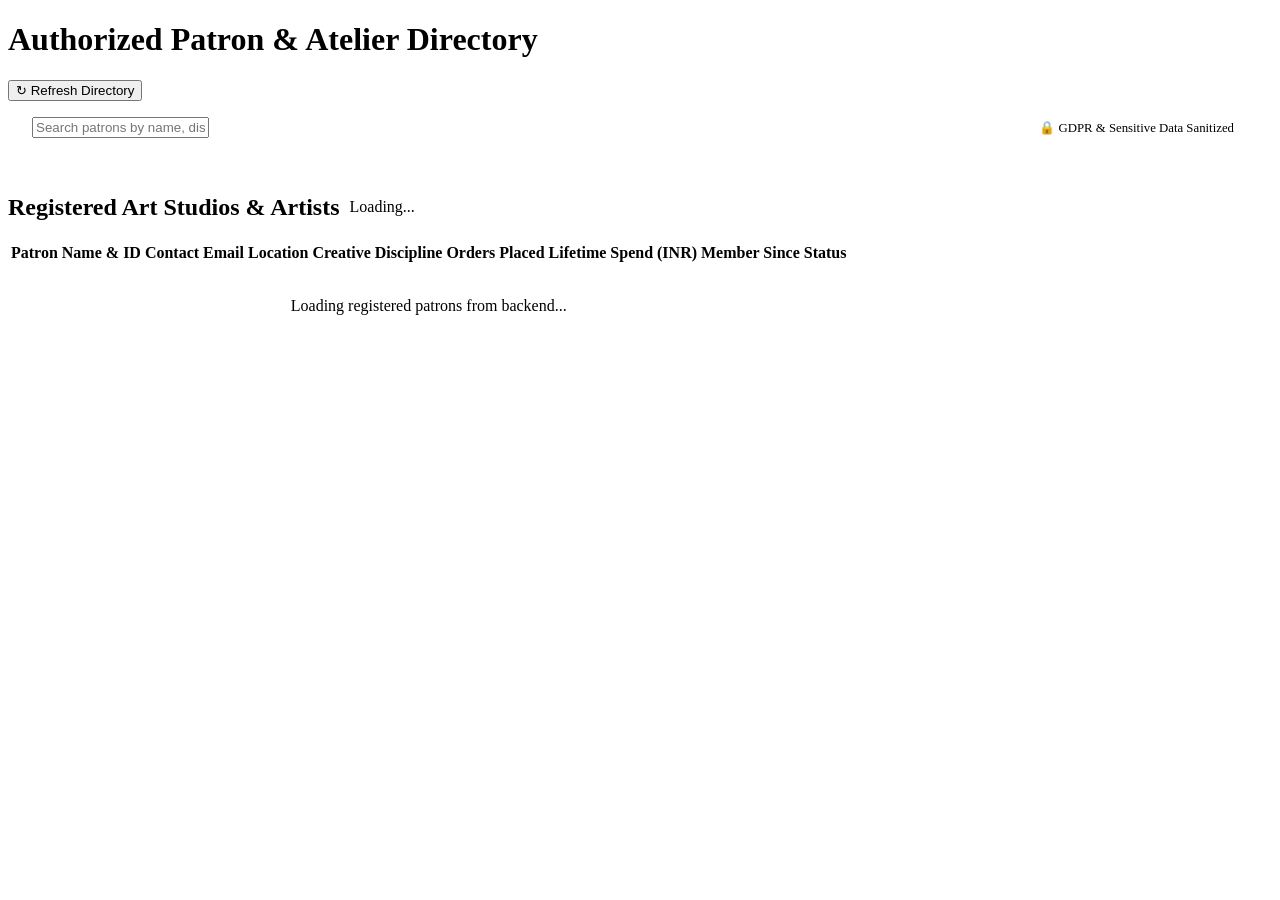
==== customers.html @ 11f30a8d "add admin panel" ====
<!DOCTYPE html>
<html lang="en">
<head>
  <meta charset="UTF-8" />
  <meta name="viewport" content="width=device-width, initial-scale=1.0" />
  <title>Customer Directory | Art Flair Admin</title>
  
  <link rel="stylesheet" href="../css/variables.css" />
  <link rel="stylesheet" href="../css/base.css" />
  <link rel="stylesheet" href="../css/admin.css" />
</head>
<body class="admin-body">

  <div id="admin-sidebar-container"></div>

  <main class="admin-main">
    <header class="admin-header">
      <div class="admin-header-left">
        <h1 class="admin-page-title">Authorized Patron & Atelier Directory</h1>
      </div>
      <div class="admin-header-right">
        <button type="button" class="btn-admin btn-admin-secondary" id="btn-refresh-customers">
          ↻ Refresh Directory
        </button>
      </div>
    </header>

    <div class="admin-content-area">
      <!-- Search & Filters -->
      <div class="admin-card" style="margin-bottom: 20px;">
        <div class="admin-card-body" style="padding: 16px 24px;">
          <div style="display: flex; gap: 16px; align-items: center; flex-wrap: wrap;">
            <div style="flex: 1; min-width: 260px;">
              <input 
                type="text" 
                id="admin-customer-search" 
                class="admin-form-control" 
                placeholder="Search patrons by name, discipline, email, or city..." 
              />
            </div>
            <div>
              <span class="admin-badge admin-badge-info" style="font-size: 0.8rem; padding: 8px 14px;">
                🔒 GDPR & Sensitive Data Sanitized
              </span>
            </div>
          </div>
        </div>
      </div>

      <!-- Customers Table Card -->
      <div class="admin-card">
        <div class="admin-card-header">
          <div style="display: flex; align-items: center; gap: 10px;">
            <h2 class="admin-card-title">Registered Art Studios & Artists</h2>
            <span class="admin-badge admin-badge-info" id="admin-customers-count">Loading...</span>
          </div>
        </div>

        <div class="admin-card-body" style="padding: 0;">
          <div class="admin-table-container">
            <table class="admin-table">
              <thead>
                <tr>
                  <th>Patron Name & ID</th>
                  <th>Contact Email</th>
                  <th>Location</th>
                  <th>Creative Discipline</th>
                  <th>Orders Placed</th>
                  <th>Lifetime Spend (INR)</th>
                  <th>Member Since</th>
                  <th>Status</th>
                </tr>
              </thead>
              <tbody id="admin-customers-tbody">
                <tr>
                  <td colspan="8" style="text-align: center; padding: 32px; color: var(--admin-text-secondary);">
                    Loading registered patrons from backend...
                  </td>
                </tr>
              </tbody>
            </table>
          </div>
        </div>
      </div>
    </div>
  </main>

  <script src="../js/config.js"></script>
  <script src="../js/storage.js"></script>
  <script src="../js/api.js"></script>
  <script src="../js/admin-common.js"></script>
  <script>
    let currentCustomers = [];

    document.addEventListener('DOMContentLoaded', async () => {
      AdminLayout.render('customers');
      bindEvents();
      await fetchCustomers();
    });

    function bindEvents() {
      document.getElementById('btn-refresh-customers')?.addEventListener('click', fetchCustomers);
      document.getElementById('admin-customer-search')?.addEventListener('input', filterAndRender);
    }

    async function fetchCustomers() {
      const tbody = document.getElementById('admin-customers-tbody');
      const countEl = document.getElementById('admin-customers-count');

      try {
        const res = await ApiClient.get(API_CONFIG.ENDPOINTS.ADMIN_CUSTOMERS);
        if (res && res.success) {
          currentCustomers = res.customers || [];
          if (countEl) countEl.textContent = `${currentCustomers.length} Patrons`;
          filterAndRender();
        }
      } catch (err) {
        tbody.innerHTML = `<tr><td colspan="8" style="color: var(--admin-red); text-align: center; padding: 24px;">Failed to load customers: ${err.message}</td></tr>`;
      }
    }

    function filterAndRender() {
      const search = (document.getElementById('admin-customer-search')?.value || '').toLowerCase().trim();
      const tbody = document.getElementById('admin-customers-tbody');

      let list = [...currentCustomers];
      if (search) {
        list = list.filter(c => 
          c.name.toLowerCase().includes(search) ||
          c.email.toLowerCase().includes(search) ||
          c.discipline.toLowerCase().includes(search) ||
          c.city.toLowerCase().includes(search) ||
          c.id.toLowerCase().includes(search)
        );
      }

      if (list.length === 0) {
        tbody.innerHTML = `<tr><td colspan="8" style="text-align: center; padding: 32px;">No matching patrons found.</td></tr>`;
        return;
      }

      tbody.innerHTML = list.map(c => `
        <tr>
          <td>
            <div><strong>${c.name}</strong></div>
            <div style="font-size: 0.72rem; color: var(--admin-text-secondary); font-family: monospace;">${c.id}</div>
          </td>
          <td>
            <div>${c.email}</div>
            <div style="font-size: 0.72rem; color: var(--admin-text-secondary);">${c.phone || ''}</div>
          </td>
          <td>${c.city}, ${c.state}</td>
          <td><span class="admin-badge admin-badge-info">${c.discipline}</span></td>
          <td><strong>${c.ordersCount || 1}</strong> orders</td>
          <td><strong>₹${Number(c.totalSpent || 0).toLocaleString('en-IN', { minimumFractionDigits: 2, maximumFractionDigits: 2 })}</strong></td>
          <td>${new Date(c.joinedDate).toLocaleDateString('en-IN', { month: 'short', year: 'numeric' })}</td>
          <td><span class="admin-badge admin-badge-success">${c.status || 'Active Atelier'}</span></td>
        </tr>
      `).join('');
    }
  </script>
</body>
</html>
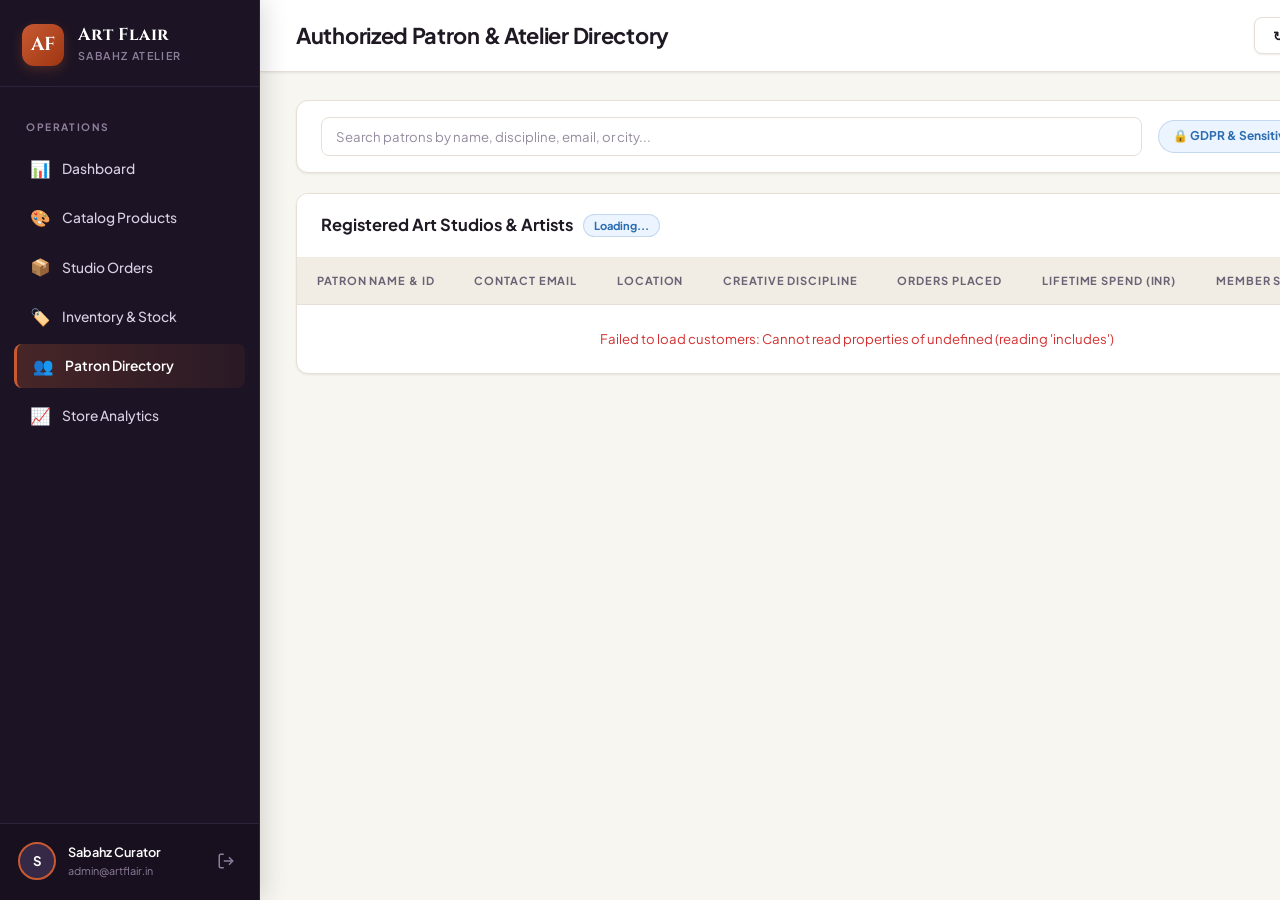
==== commit 29153d99: "update admin" ====
--- a/customers.html
+++ b/customers.html
@@ -5,9 +5,9 @@
   <meta name="viewport" content="width=device-width, initial-scale=1.0" />
   <title>Customer Directory | Art Flair Admin</title>
   
-  <link rel="stylesheet" href="../css/variables.css" />
-  <link rel="stylesheet" href="../css/base.css" />
-  <link rel="stylesheet" href="../css/admin.css" />
+  <link rel="stylesheet" href="css/variables.css" />
+  <link rel="stylesheet" href="css/base.css" />
+  <link rel="stylesheet" href="css/admin.css" />
 </head>
 <body class="admin-body">
 
@@ -85,10 +85,10 @@
     </div>
   </main>
 
-  <script src="../js/config.js"></script>
-  <script src="../js/storage.js"></script>
-  <script src="../js/api.js"></script>
-  <script src="../js/admin-common.js"></script>
+  <script src="js/config.js"></script>
+  <script src="js/storage.js"></script>
+  <script src="js/api.js"></script>
+  <script src="js/admin-common.js"></script>
   <script>
     let currentCustomers = [];
 
--- a/css/variables.css
+++ b/css/variables.css
@@ -0,0 +1,83 @@
+/* ==============================================================================
+   Art Flair - Sabahz Trading | Design Tokens & CSS Variables
+   Fine Art Atelier Design System
+   ============================================================================== */
+
+:root {
+  /* Brand Palette - Curated Atelier Luxury */
+  --admin-terracotta: #c85a32;
+  --admin-terracotta-hover: #b24b25;
+  --admin-terracotta-light: #fbeee9;
+  --admin-terracotta-glow: rgba(200, 90, 50, 0.25);
+
+  --admin-gold: #c59b27;
+  --admin-gold-hover: #b0871d;
+  --admin-gold-light: #fbf6e7;
+  --admin-gold-glow: rgba(197, 155, 39, 0.22);
+
+  --admin-sage: #2d7a4f;
+  --admin-sage-hover: #23633f;
+  --admin-sage-light: #eaf5ef;
+  --admin-sage-glow: rgba(45, 122, 79, 0.2);
+
+  --admin-red: #d32f2f;
+  --admin-red-hover: #b71c1c;
+  --admin-red-light: #fde8e8;
+  --admin-red-glow: rgba(211, 47, 47, 0.2);
+
+  --admin-info: #2b6cb0;
+  --admin-info-light: #ebf4ff;
+
+  /* Surfaces & Backgrounds */
+  --admin-bg: #f8f6f0;
+  --admin-bg-alt: #f1ede4;
+  --admin-card-bg: #ffffff;
+  --admin-card-bg-subtle: #faf8f5;
+  --admin-sidebar-bg: #1c1424;
+  --admin-sidebar-hover: #2a1f36;
+  --admin-sidebar-active: #352644;
+  --admin-sidebar-border: #2e223b;
+  --admin-sidebar-text: #d8cfe2;
+  --admin-sidebar-text-muted: #8e7f9c;
+  --admin-sidebar-text-active: #ffffff;
+
+  /* Typography Colors */
+  --admin-text: #1f1924;
+  --admin-text-secondary: #6c6275;
+  --admin-text-muted: #958b9e;
+  --admin-text-inverse: #ffffff;
+
+  /* Borders & Dividers */
+  --admin-border: #e6dfd5;
+  --admin-border-light: #f0ebe2;
+  --admin-border-focus: #c85a32;
+
+  /* Radii */
+  --admin-radius-xs: 4px;
+  --admin-radius-sm: 8px;
+  --admin-radius-md: 12px;
+  --admin-radius-lg: 18px;
+  --admin-radius-xl: 24px;
+  --admin-radius-pill: 9999px;
+
+  /* Shadows */
+  --admin-shadow-sm: 0 1px 3px rgba(31, 25, 36, 0.05), 0 1px 2px rgba(31, 25, 36, 0.03);
+  --admin-shadow-md: 0 4px 14px rgba(31, 25, 36, 0.06), 0 2px 6px rgba(31, 25, 36, 0.04);
+  --admin-shadow-lg: 0 12px 28px rgba(31, 25, 36, 0.09), 0 4px 12px rgba(31, 25, 36, 0.05);
+  --admin-shadow-xl: 0 24px 48px rgba(31, 25, 36, 0.14), 0 8px 18px rgba(31, 25, 36, 0.06);
+  --admin-shadow-modal: 0 30px 60px -12px rgba(28, 20, 36, 0.35), 0 18px 36px -18px rgba(0, 0, 0, 0.2);
+
+  /* Fonts */
+  --admin-font-body: 'Plus Jakarta Sans', -apple-system, BlinkMacSystemFont, 'Segoe UI', Roboto, Helvetica, Arial, sans-serif;
+  --admin-font-heading: 'Cinzel', 'Plus Jakarta Sans', Georgia, serif;
+  --admin-font-mono: 'JetBrains Mono', 'SF Mono', Consolas, Menlo, monospace;
+
+  /* Transitions */
+  --admin-transition-fast: 0.15s cubic-bezier(0.4, 0, 0.2, 1);
+  --admin-transition-base: 0.25s cubic-bezier(0.4, 0, 0.2, 1);
+  --admin-transition-smooth: 0.35s cubic-bezier(0.16, 1, 0.3, 1);
+
+  /* Layout Dimensions */
+  --admin-sidebar-width: 260px;
+  --admin-header-height: 72px;
+}
--- a/css/base.css
+++ b/css/base.css
@@ -0,0 +1,161 @@
+/* ==============================================================================
+   Art Flair - Sabahz Trading | Base Styles, Resets & Micro-Animations
+   ============================================================================== */
+
+@import url('https://fonts.googleapis.com/css2?family=Cinzel:wght@500;600;700;800&family=Plus+Jakarta+Sans:ital,wght@0,300;0,400;0,500;0,600;0,700;0,800;1,400&family=JetBrains+Mono:wght@400;500;600&display=swap');
+
+*, *::before, *::after {
+  box-sizing: border-box;
+  margin: 0;
+  padding: 0;
+}
+
+html {
+  font-size: 15px;
+  -webkit-text-size-adjust: 100%;
+  -webkit-font-smoothing: antialiased;
+  -moz-osx-font-smoothing: grayscale;
+  scroll-behavior: smooth;
+}
+
+body {
+  font-family: var(--admin-font-body);
+  background-color: var(--admin-bg);
+  color: var(--admin-text);
+  line-height: 1.55;
+  min-height: 100vh;
+  overflow-x: hidden;
+}
+
+/* Custom Refined Scrollbars */
+::-webkit-scrollbar {
+  width: 8px;
+  height: 8px;
+}
+
+::-webkit-scrollbar-track {
+  background: var(--admin-bg-alt);
+}
+
+::-webkit-scrollbar-thumb {
+  background: #c8c0b5;
+  border-radius: var(--admin-radius-pill);
+}
+
+::-webkit-scrollbar-thumb:hover {
+  background: #a89f92;
+}
+
+/* Typography Defaults */
+h1, h2, h3, h4, h5, h6 {
+  color: var(--admin-text);
+  font-weight: 700;
+  line-height: 1.25;
+}
+
+h1 { font-size: 1.65rem; }
+h2 { font-size: 1.25rem; }
+h3 { font-size: 1.1rem; }
+h4 { font-size: 0.95rem; }
+
+p {
+  margin-bottom: 0.75rem;
+}
+
+p:last-child {
+  margin-bottom: 0;
+}
+
+a {
+  color: var(--admin-terracotta);
+  text-decoration: none;
+  transition: color var(--admin-transition-fast);
+}
+
+a:hover {
+  color: var(--admin-terracotta-hover);
+}
+
+button, input, select, textarea {
+  font-family: inherit;
+  font-size: inherit;
+}
+
+img {
+  max-width: 100%;
+  height: auto;
+  display: block;
+}
+
+/* Micro-Animations & Keyframes */
+@keyframes fadeIn {
+  from {
+    opacity: 0;
+    transform: translateY(6px);
+  }
+  to {
+    opacity: 1;
+    transform: translateY(0);
+  }
+}
+
+@keyframes scaleIn {
+  from {
+    opacity: 0;
+    transform: scale(0.96) translateY(10px);
+  }
+  to {
+    opacity: 1;
+    transform: scale(1) translateY(0);
+  }
+}
+
+@keyframes shimmer {
+  0% {
+    background-position: -200% 0;
+  }
+  100% {
+    background-position: 200% 0;
+  }
+}
+
+@keyframes pulseGlow {
+  0%, 100% {
+    box-shadow: 0 0 0 0 var(--admin-terracotta-glow);
+  }
+  50% {
+    box-shadow: 0 0 0 8px transparent;
+  }
+}
+
+/* Skeleton Loading Placeholder */
+.skeleton {
+  background: linear-gradient(
+    90deg,
+    var(--admin-border-light) 25%,
+    #fcfbfa 37%,
+    var(--admin-border-light) 63%
+  );
+  background-size: 400% 100%;
+  animation: shimmer 1.6s ease-in-out infinite;
+  border-radius: var(--admin-radius-sm);
+}
+
+/* Utility Helpers */
+.admin-text-terracotta { color: var(--admin-terracotta) !important; }
+.admin-text-gold { color: var(--admin-gold) !important; }
+.admin-text-sage { color: var(--admin-sage) !important; }
+.admin-text-red { color: var(--admin-red) !important; }
+.admin-text-muted { color: var(--admin-text-secondary) !important; }
+
+.admin-flex-center {
+  display: flex;
+  align-items: center;
+  justify-content: center;
+}
+
+.admin-flex-between {
+  display: flex;
+  align-items: center;
+  justify-content: space-between;
+}
--- a/css/admin.css
+++ b/css/admin.css
@@ -0,0 +1,932 @@
+/* ==============================================================================
+   Art Flair - Sabahz Trading | Atelier Admin Dashboard Stylesheet
+   ============================================================================== */
+
+/* ------------------------------------------------------------------------------
+   1. Layout & Shell Architecture
+   ------------------------------------------------------------------------------ */
+.admin-body {
+  display: flex;
+  min-height: 100vh;
+  background-color: var(--admin-bg);
+  color: var(--admin-text);
+  position: relative;
+  font-family: var(--admin-font-body);
+}
+
+.admin-main {
+  flex: 1;
+  margin-left: var(--admin-sidebar-width);
+  min-height: 100vh;
+  display: flex;
+  flex-direction: column;
+  background: var(--admin-bg);
+  transition: margin-left var(--admin-transition-smooth);
+}
+
+.admin-content-area {
+  flex: 1;
+  padding: 28px 36px 60px;
+  max-width: 1540px;
+  width: 100%;
+  animation: fadeIn 0.35s ease-out;
+}
+
+/* ------------------------------------------------------------------------------
+   2. Modern Atelier Sidebar
+   ------------------------------------------------------------------------------ */
+.admin-sidebar {
+  width: var(--admin-sidebar-width);
+  height: 100vh;
+  background: var(--admin-sidebar-bg);
+  color: var(--admin-sidebar-text);
+  position: fixed;
+  top: 0;
+  left: 0;
+  bottom: 0;
+  z-index: 1000;
+  display: flex;
+  flex-direction: column;
+  border-right: 1px solid var(--admin-sidebar-border);
+  box-shadow: 4px 0 24px rgba(0, 0, 0, 0.15);
+  transition: transform var(--admin-transition-smooth), width var(--admin-transition-smooth);
+  overflow-y: auto;
+}
+
+.admin-sidebar-brand {
+  padding: 24px 22px 20px;
+  display: flex;
+  align-items: center;
+  gap: 14px;
+  border-bottom: 1px solid var(--admin-sidebar-border);
+  text-decoration: none;
+}
+
+.admin-sidebar-logo {
+  width: 42px;
+  height: 42px;
+  border-radius: 12px;
+  background: linear-gradient(135deg, var(--admin-terracotta), #9e3612);
+  color: #ffffff;
+  display: flex;
+  align-items: center;
+  justify-content: center;
+  font-family: var(--admin-font-heading);
+  font-size: 1.25rem;
+  font-weight: 700;
+  box-shadow: 0 4px 12px var(--admin-terracotta-glow);
+  flex-shrink: 0;
+  letter-spacing: 0.5px;
+}
+
+.admin-sidebar-brand-text {
+  display: flex;
+  flex-direction: column;
+}
+
+.admin-sidebar-brand-title {
+  font-family: var(--admin-font-heading);
+  font-size: 1.15rem;
+  font-weight: 700;
+  color: #ffffff;
+  letter-spacing: 0.8px;
+  line-height: 1.1;
+}
+
+.admin-sidebar-brand-sub {
+  font-size: 0.72rem;
+  color: var(--admin-sidebar-text-muted);
+  text-transform: uppercase;
+  letter-spacing: 1.4px;
+  margin-top: 3px;
+  font-weight: 600;
+}
+
+/* Sidebar Navigation Items */
+.admin-sidebar-nav {
+  padding: 20px 14px;
+  flex: 1;
+  display: flex;
+  flex-direction: column;
+  gap: 6px;
+  list-style: none;
+}
+
+.admin-sidebar-section-label {
+  font-size: 0.68rem;
+  text-transform: uppercase;
+  letter-spacing: 1.6px;
+  color: var(--admin-sidebar-text-muted);
+  padding: 12px 12px 6px;
+  font-weight: 700;
+}
+
+.admin-sidebar-link {
+  display: flex;
+  align-items: center;
+  gap: 12px;
+  padding: 11px 16px;
+  border-radius: var(--admin-radius-sm);
+  color: var(--admin-sidebar-text);
+  font-weight: 500;
+  font-size: 0.92rem;
+  text-decoration: none;
+  transition: all var(--admin-transition-fast);
+  position: relative;
+}
+
+.admin-sidebar-link:hover {
+  background: var(--admin-sidebar-hover);
+  color: #ffffff;
+  transform: translateX(3px);
+}
+
+.admin-sidebar-link.active {
+  background: linear-gradient(90deg, rgba(200, 90, 50, 0.25), rgba(200, 90, 50, 0.08));
+  color: #ffffff;
+  font-weight: 600;
+  border-left: 3px solid var(--admin-terracotta);
+}
+
+.admin-sidebar-icon {
+  width: 20px;
+  height: 20px;
+  display: flex;
+  align-items: center;
+  justify-content: center;
+  flex-shrink: 0;
+  font-size: 1.1rem;
+}
+
+.admin-sidebar-badge {
+  margin-left: auto;
+  font-size: 0.72rem;
+  padding: 2px 8px;
+  border-radius: var(--admin-radius-pill);
+  background: var(--admin-terracotta);
+  color: #ffffff;
+  font-weight: 700;
+}
+
+/* Sidebar Footer / User Profile */
+.admin-sidebar-footer {
+  padding: 18px 18px 20px;
+  border-top: 1px solid var(--admin-sidebar-border);
+  background: rgba(18, 12, 24, 0.4);
+}
+
+.admin-sidebar-user {
+  display: flex;
+  align-items: center;
+  gap: 12px;
+}
+
+.admin-sidebar-avatar {
+  width: 38px;
+  height: 38px;
+  border-radius: 50%;
+  background: #362947;
+  border: 2px solid var(--admin-terracotta);
+  display: flex;
+  align-items: center;
+  justify-content: center;
+  font-weight: 700;
+  font-size: 0.88rem;
+  color: #ffffff;
+  flex-shrink: 0;
+}
+
+.admin-sidebar-user-info {
+  flex: 1;
+  overflow: hidden;
+}
+
+.admin-sidebar-user-name {
+  font-size: 0.85rem;
+  font-weight: 600;
+  color: #ffffff;
+  white-space: nowrap;
+  overflow: hidden;
+  text-overflow: ellipsis;
+}
+
+.admin-sidebar-user-role {
+  font-size: 0.72rem;
+  color: var(--admin-sidebar-text-muted);
+}
+
+.admin-sidebar-logout-btn {
+  background: transparent;
+  border: none;
+  color: var(--admin-sidebar-text-muted);
+  cursor: pointer;
+  padding: 6px;
+  border-radius: 6px;
+  display: flex;
+  align-items: center;
+  justify-content: center;
+  transition: all var(--admin-transition-fast);
+}
+
+.admin-sidebar-logout-btn:hover {
+  background: var(--admin-sidebar-hover);
+  color: var(--admin-red);
+}
+
+/* ------------------------------------------------------------------------------
+   3. Header Bar
+   ------------------------------------------------------------------------------ */
+.admin-header {
+  height: var(--admin-header-height);
+  background: var(--admin-card-bg);
+  border-bottom: 1px solid var(--admin-border);
+  display: flex;
+  align-items: center;
+  justify-content: space-between;
+  padding: 0 36px;
+  position: sticky;
+  top: 0;
+  z-index: 90;
+  box-shadow: var(--admin-shadow-sm);
+  backdrop-filter: blur(8px);
+}
+
+.admin-header-left {
+  display: flex;
+  align-items: center;
+  gap: 18px;
+}
+
+.admin-mobile-toggle {
+  display: none;
+  background: transparent;
+  border: 1px solid var(--admin-border);
+  color: var(--admin-text);
+  padding: 8px;
+  border-radius: var(--admin-radius-sm);
+  cursor: pointer;
+}
+
+.admin-page-title {
+  font-size: 1.45rem;
+  font-weight: 700;
+  color: var(--admin-text);
+  letter-spacing: -0.3px;
+  display: flex;
+  align-items: center;
+  gap: 10px;
+}
+
+.admin-header-right {
+  display: flex;
+  align-items: center;
+  gap: 14px;
+}
+
+/* ------------------------------------------------------------------------------
+   4. Metrics & Statistics Grid Cards
+   ------------------------------------------------------------------------------ */
+.admin-stats-grid {
+  display: grid;
+  grid-template-columns: repeat(4, 1fr);
+  gap: 20px;
+  margin-bottom: 28px;
+}
+
+.admin-stat-card {
+  background: var(--admin-card-bg);
+  border: 1px solid var(--admin-border);
+  border-radius: var(--admin-radius-md);
+  padding: 22px 24px;
+  box-shadow: var(--admin-shadow-sm);
+  transition: transform var(--admin-transition-fast), box-shadow var(--admin-transition-fast), border-color var(--admin-transition-fast);
+  display: flex;
+  flex-direction: column;
+  position: relative;
+  overflow: hidden;
+}
+
+.admin-stat-card::before {
+  content: '';
+  position: absolute;
+  top: 0;
+  left: 0;
+  right: 0;
+  height: 3px;
+  background: transparent;
+  transition: background var(--admin-transition-fast);
+}
+
+.admin-stat-card:hover {
+  transform: translateY(-3px);
+  box-shadow: var(--admin-shadow-md);
+  border-color: #d6ccbe;
+}
+
+.admin-stat-card:hover::before {
+  background: var(--admin-terracotta);
+}
+
+.admin-stat-header {
+  display: flex;
+  align-items: center;
+  justify-content: space-between;
+  margin-bottom: 12px;
+}
+
+.admin-stat-label {
+  font-size: 0.78rem;
+  font-weight: 700;
+  text-transform: uppercase;
+  letter-spacing: 1.1px;
+  color: var(--admin-text-secondary);
+}
+
+.admin-stat-icon {
+  width: 38px;
+  height: 38px;
+  border-radius: 10px;
+  display: flex;
+  align-items: center;
+  justify-content: center;
+  font-size: 1.15rem;
+  font-weight: 700;
+  flex-shrink: 0;
+}
+
+.icon-terracotta {
+  background: var(--admin-terracotta-light);
+  color: var(--admin-terracotta);
+}
+
+.icon-sage {
+  background: var(--admin-sage-light);
+  color: var(--admin-sage);
+}
+
+.icon-gold {
+  background: var(--admin-gold-light);
+  color: var(--admin-gold);
+}
+
+.icon-red {
+  background: var(--admin-red-light);
+  color: var(--admin-red);
+}
+
+.admin-stat-value {
+  font-size: 1.95rem;
+  font-weight: 800;
+  color: var(--admin-text);
+  line-height: 1.1;
+  letter-spacing: -0.5px;
+  margin-bottom: 6px;
+  font-feature-settings: "tnum";
+}
+
+.admin-stat-subtext {
+  font-size: 0.78rem;
+  color: var(--admin-text-secondary);
+}
+
+/* ------------------------------------------------------------------------------
+   5. Card Containers & Grid Layouts
+   ------------------------------------------------------------------------------ */
+.admin-grid-2 {
+  display: grid;
+  grid-template-columns: repeat(2, 1fr);
+  gap: 24px;
+}
+
+.admin-card {
+  background: var(--admin-card-bg);
+  border: 1px solid var(--admin-border);
+  border-radius: var(--admin-radius-md);
+  box-shadow: var(--admin-shadow-sm);
+  margin-bottom: 28px;
+  overflow: hidden;
+  transition: box-shadow var(--admin-transition-fast);
+}
+
+.admin-card-header {
+  padding: 20px 24px;
+  border-bottom: 1px solid var(--admin-border-light);
+  display: flex;
+  align-items: center;
+  justify-content: space-between;
+  background: #ffffff;
+  flex-wrap: wrap;
+  gap: 12px;
+}
+
+.admin-card-title {
+  font-size: 1.1rem;
+  font-weight: 700;
+  color: var(--admin-text);
+  display: flex;
+  align-items: center;
+  gap: 8px;
+  margin: 0;
+}
+
+.admin-card-body {
+  padding: 24px;
+}
+
+/* ------------------------------------------------------------------------------
+   6. Data Tables & Lists
+   ------------------------------------------------------------------------------ */
+.admin-table-container {
+  width: 100%;
+  overflow-x: auto;
+  -webkit-overflow-scrolling: touch;
+}
+
+.admin-table {
+  width: 100%;
+  border-collapse: collapse;
+  text-align: left;
+  font-size: 0.88rem;
+}
+
+.admin-table thead {
+  background: var(--admin-bg-alt);
+  border-bottom: 1px solid var(--admin-border);
+}
+
+.admin-table th {
+  padding: 14px 20px;
+  font-weight: 700;
+  font-size: 0.74rem;
+  text-transform: uppercase;
+  letter-spacing: 0.9px;
+  color: var(--admin-text-secondary);
+  white-space: nowrap;
+}
+
+.admin-table td {
+  padding: 16px 20px;
+  border-bottom: 1px solid var(--admin-border-light);
+  vertical-align: middle;
+  color: var(--admin-text);
+  transition: background var(--admin-transition-fast);
+}
+
+.admin-table tbody tr:hover td {
+  background: #fbf9f4;
+}
+
+.admin-table tbody tr:last-child td {
+  border-bottom: none;
+}
+
+.admin-table-product-cell {
+  display: flex;
+  align-items: center;
+  gap: 14px;
+}
+
+.admin-table-thumbnail {
+  width: 44px;
+  height: 44px;
+  border-radius: 8px;
+  object-fit: cover;
+  border: 1px solid var(--admin-border);
+  background: #ffffff;
+  flex-shrink: 0;
+}
+
+/* ------------------------------------------------------------------------------
+   7. Buttons & Form Controls
+   ------------------------------------------------------------------------------ */
+.btn-admin {
+  display: inline-flex;
+  align-items: center;
+  justify-content: center;
+  gap: 8px;
+  padding: 10px 18px;
+  font-size: 0.88rem;
+  font-weight: 600;
+  border-radius: var(--admin-radius-sm);
+  cursor: pointer;
+  transition: all var(--admin-transition-fast);
+  border: 1px solid transparent;
+  line-height: 1.2;
+  text-decoration: none;
+  white-space: nowrap;
+}
+
+.btn-admin-primary {
+  background: linear-gradient(135deg, var(--admin-terracotta), #ad441f);
+  color: #ffffff;
+  box-shadow: 0 2px 8px var(--admin-terracotta-glow);
+}
+
+.btn-admin-primary:hover {
+  background: linear-gradient(135deg, #d86439, var(--admin-terracotta));
+  box-shadow: 0 4px 14px var(--admin-terracotta-glow);
+  transform: translateY(-1px);
+  color: #ffffff;
+}
+
+.btn-admin-primary:active {
+  transform: translateY(0);
+}
+
+.btn-admin-secondary {
+  background: #ffffff;
+  color: var(--admin-text);
+  border-color: var(--admin-border);
+  box-shadow: var(--admin-shadow-sm);
+}
+
+.btn-admin-secondary:hover {
+  background: var(--admin-bg-alt);
+  border-color: #cfc5b6;
+  color: var(--admin-text);
+}
+
+.btn-admin-danger {
+  background: var(--admin-red-light);
+  color: var(--admin-red);
+  border-color: rgba(211, 47, 47, 0.2);
+}
+
+.btn-admin-danger:hover {
+  background: var(--admin-red);
+  color: #ffffff;
+}
+
+.btn-admin-sm {
+  padding: 6px 12px;
+  font-size: 0.78rem;
+  border-radius: 6px;
+}
+
+/* Form Inputs */
+.admin-form-group {
+  margin-bottom: 20px;
+}
+
+.admin-form-label {
+  display: block;
+  font-size: 0.82rem;
+  font-weight: 600;
+  margin-bottom: 7px;
+  color: var(--admin-text);
+}
+
+.admin-form-control {
+  width: 100%;
+  padding: 10px 14px;
+  font-size: 0.88rem;
+  color: var(--admin-text);
+  background: #ffffff;
+  border: 1px solid var(--admin-border);
+  border-radius: var(--admin-radius-sm);
+  outline: none;
+  transition: border-color var(--admin-transition-fast), box-shadow var(--admin-transition-fast);
+}
+
+.admin-form-control:focus {
+  border-color: var(--admin-terracotta);
+  box-shadow: 0 0 0 3px var(--admin-terracotta-glow);
+}
+
+.admin-form-control::placeholder {
+  color: var(--admin-text-muted);
+}
+
+textarea.admin-form-control {
+  resize: vertical;
+  min-height: 80px;
+}
+
+/* ------------------------------------------------------------------------------
+   8. Status Badges
+   ------------------------------------------------------------------------------ */
+.admin-badge {
+  display: inline-flex;
+  align-items: center;
+  gap: 5px;
+  padding: 4px 10px;
+  font-size: 0.74rem;
+  font-weight: 700;
+  border-radius: var(--admin-radius-pill);
+  line-height: 1.2;
+  white-space: nowrap;
+}
+
+.admin-badge-success {
+  background: var(--admin-sage-light);
+  color: var(--admin-sage);
+  border: 1px solid rgba(45, 122, 79, 0.2);
+}
+
+.admin-badge-warning {
+  background: var(--admin-gold-light);
+  color: #946c00;
+  border: 1px solid rgba(197, 155, 39, 0.25);
+}
+
+.admin-badge-danger {
+  background: var(--admin-red-light);
+  color: var(--admin-red);
+  border: 1px solid rgba(211, 47, 47, 0.2);
+}
+
+.admin-badge-info {
+  background: var(--admin-info-light);
+  color: var(--admin-info);
+  border: 1px solid rgba(43, 108, 176, 0.2);
+}
+
+/* ------------------------------------------------------------------------------
+   9. Modals & Dialogs
+   ------------------------------------------------------------------------------ */
+.admin-modal-backdrop {
+  position: fixed;
+  top: 0;
+  left: 0;
+  right: 0;
+  bottom: 0;
+  background: rgba(24, 16, 32, 0.65);
+  backdrop-filter: blur(6px);
+  z-index: 2000;
+  display: none;
+  align-items: center;
+  justify-content: center;
+  padding: 20px;
+  animation: fadeIn 0.2s ease-out;
+}
+
+.admin-modal-backdrop.active {
+  display: flex;
+}
+
+.admin-modal {
+  background: #ffffff;
+  border-radius: var(--admin-radius-lg);
+  box-shadow: var(--admin-shadow-modal);
+  width: 100%;
+  max-width: 620px;
+  max-height: 90vh;
+  display: flex;
+  flex-direction: column;
+  border: 1px solid var(--admin-border);
+  animation: scaleIn 0.25s cubic-bezier(0.16, 1, 0.3, 1);
+  overflow: hidden;
+}
+
+.admin-modal-header {
+  padding: 20px 24px;
+  border-bottom: 1px solid var(--admin-border-light);
+  display: flex;
+  align-items: center;
+  justify-content: space-between;
+  background: #ffffff;
+}
+
+.admin-modal-title {
+  font-size: 1.15rem;
+  font-weight: 700;
+  color: var(--admin-text);
+  margin: 0;
+}
+
+.admin-modal-body {
+  padding: 24px;
+  overflow-y: auto;
+  flex: 1;
+}
+
+.admin-modal-footer {
+  padding: 18px 24px;
+  border-top: 1px solid var(--admin-border-light);
+  background: var(--admin-bg-alt);
+  display: flex;
+  align-items: center;
+  justify-content: flex-end;
+  gap: 12px;
+}
+
+/* ------------------------------------------------------------------------------
+   10. Admin Login Portal Specifics
+   ------------------------------------------------------------------------------ */
+.admin-login-wrapper {
+  min-height: 100vh;
+  display: flex;
+  align-items: center;
+  justify-content: center;
+  padding: 24px;
+  background: radial-gradient(circle at 50% 20%, #2f203d 0%, #17101f 100%);
+  position: relative;
+}
+
+.admin-login-wrapper::before {
+  content: '';
+  position: absolute;
+  width: 480px;
+  height: 480px;
+  border-radius: 50%;
+  background: radial-gradient(circle, rgba(200, 90, 50, 0.15) 0%, transparent 70%);
+  top: 10%;
+  left: 20%;
+  pointer-events: none;
+}
+
+.admin-login-card {
+  width: 100%;
+  max-width: 460px;
+  background: rgba(36, 26, 48, 0.85);
+  border: 1px solid rgba(255, 255, 255, 0.12);
+  border-radius: var(--admin-radius-xl);
+  padding: 40px 36px;
+  box-shadow: 0 30px 60px rgba(0, 0, 0, 0.5), inset 0 1px 0 rgba(255, 255, 255, 0.15);
+  backdrop-filter: blur(16px);
+  position: relative;
+  z-index: 2;
+  animation: scaleIn 0.35s ease-out;
+}
+
+.admin-login-header {
+  text-align: center;
+  margin-bottom: 30px;
+}
+
+.admin-login-brand-icon {
+  width: 58px;
+  height: 58px;
+  border-radius: 16px;
+  background: linear-gradient(135deg, var(--admin-terracotta), #9e3612);
+  color: #ffffff;
+  display: inline-flex;
+  align-items: center;
+  justify-content: center;
+  font-family: var(--admin-font-heading);
+  font-size: 1.6rem;
+  font-weight: 700;
+  box-shadow: 0 6px 20px var(--admin-terracotta-glow);
+  margin-bottom: 16px;
+}
+
+.admin-login-title {
+  font-family: var(--admin-font-heading);
+  font-size: 1.65rem;
+  font-weight: 700;
+  color: #ffffff;
+  margin-bottom: 8px;
+  letter-spacing: 0.5px;
+}
+
+.admin-login-subtitle {
+  font-size: 0.84rem;
+  color: var(--admin-sidebar-text-muted);
+  line-height: 1.4;
+}
+
+.admin-login-card .admin-form-label {
+  color: #eae3f2;
+}
+
+.admin-login-card .admin-form-control {
+  background: rgba(22, 15, 30, 0.7);
+  border-color: rgba(255, 255, 255, 0.14);
+  color: #ffffff;
+}
+
+.admin-login-card .admin-form-control:focus {
+  border-color: var(--admin-terracotta);
+  box-shadow: 0 0 0 3px var(--admin-terracotta-glow);
+  background: rgba(22, 15, 30, 0.95);
+}
+
+.admin-login-card .admin-form-control::placeholder {
+  color: rgba(255, 255, 255, 0.35);
+}
+
+.admin-login-btn {
+  width: 100%;
+  padding: 13px;
+  font-size: 0.95rem;
+  font-weight: 700;
+  border-radius: var(--admin-radius-sm);
+  background: linear-gradient(135deg, var(--admin-terracotta), #ab431e);
+  color: #ffffff;
+  border: none;
+  cursor: pointer;
+  box-shadow: 0 4px 18px var(--admin-terracotta-glow);
+  display: flex;
+  align-items: center;
+  justify-content: center;
+  gap: 10px;
+  transition: all var(--admin-transition-fast);
+}
+
+.admin-login-btn:hover {
+  background: linear-gradient(135deg, #d86439, var(--admin-terracotta));
+  transform: translateY(-2px);
+  box-shadow: 0 6px 24px var(--admin-terracotta-glow);
+}
+
+.admin-login-btn:disabled {
+  opacity: 0.7;
+  cursor: not-allowed;
+  transform: none;
+}
+
+/* ------------------------------------------------------------------------------
+   11. Toast Notifications
+   ------------------------------------------------------------------------------ */
+.admin-toast-container {
+  position: fixed;
+  top: 24px;
+  right: 24px;
+  z-index: 3000;
+  display: flex;
+  flex-direction: column;
+  gap: 10px;
+  pointer-events: none;
+}
+
+.admin-toast {
+  pointer-events: auto;
+  min-width: 300px;
+  max-width: 420px;
+  background: #ffffff;
+  border: 1px solid var(--admin-border);
+  border-radius: var(--admin-radius-md);
+  padding: 14px 18px;
+  box-shadow: var(--admin-shadow-lg);
+  display: flex;
+  align-items: center;
+  gap: 12px;
+  animation: scaleIn 0.25s cubic-bezier(0.16, 1, 0.3, 1);
+  font-size: 0.88rem;
+  font-weight: 500;
+}
+
+.admin-toast.toast-success {
+  border-left: 4px solid var(--admin-sage);
+}
+
+.admin-toast.toast-error {
+  border-left: 4px solid var(--admin-red);
+}
+
+.admin-toast.toast-warning {
+  border-left: 4px solid var(--admin-gold);
+}
+
+/* ------------------------------------------------------------------------------
+   12. Responsive Breakpoints
+   ------------------------------------------------------------------------------ */
+@media (max-width: 1200px) {
+  .admin-stats-grid {
+    grid-template-columns: repeat(2, 1fr);
+  }
+}
+
+@media (max-width: 992px) {
+  .admin-sidebar {
+    transform: translateX(-100%);
+  }
+
+  .admin-sidebar.open {
+    transform: translateX(0);
+  }
+
+  .admin-main {
+    margin-left: 0;
+  }
+
+  .admin-mobile-toggle {
+    display: inline-flex;
+  }
+
+  .admin-grid-2 {
+    grid-template-columns: 1fr;
+  }
+
+  .admin-content-area {
+    padding: 20px 20px 40px;
+  }
+
+  .admin-header {
+    padding: 0 20px;
+  }
+}
+
+@media (max-width: 576px) {
+  .admin-stats-grid {
+    grid-template-columns: 1fr;
+  }
+
+  .admin-header-right .admin-badge {
+    display: none;
+  }
+
+  .admin-login-card {
+    padding: 30px 20px;
+  }
+}
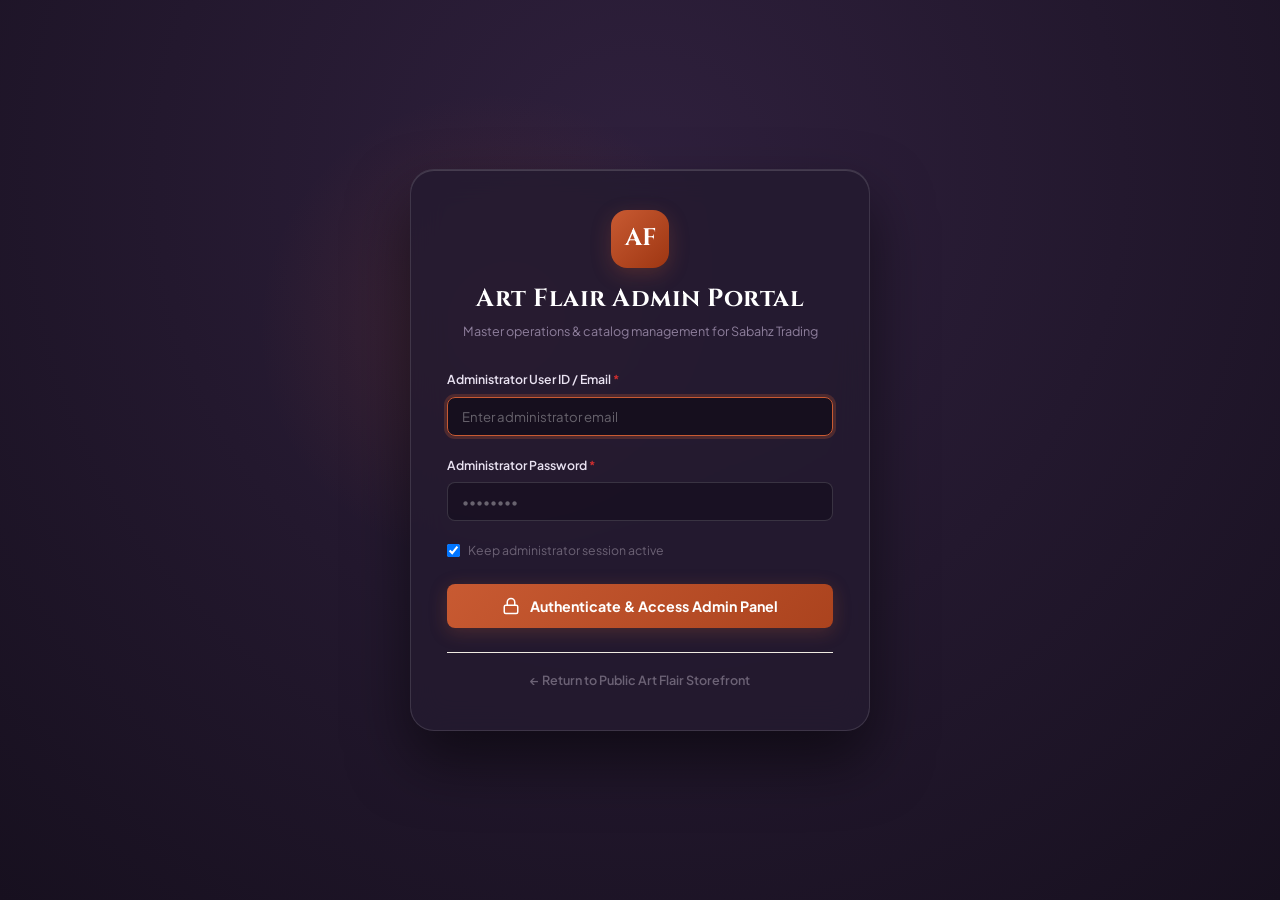
==== commit 95f0cf09: "update admin" ====
--- a/customers.html
+++ b/customers.html
@@ -16,11 +16,11 @@
   <main class="admin-main">
     <header class="admin-header">
       <div class="admin-header-left">
-        <h1 class="admin-page-title">Authorized Patron & Atelier Directory</h1>
+        <h1 class="admin-page-title">Customer Directory</h1>
       </div>
       <div class="admin-header-right">
         <button type="button" class="btn-admin btn-admin-secondary" id="btn-refresh-customers">
-          ↻ Refresh Directory
+          Refresh Directory
         </button>
       </div>
     </header>
@@ -35,12 +35,12 @@
                 type="text" 
                 id="admin-customer-search" 
                 class="admin-form-control" 
-                placeholder="Search patrons by name, discipline, email, or city..." 
+                placeholder="Search customers by name, discipline, email, or city..." 
               />
             </div>
-            <div>
+            <div style="flex-shrink: 0;">
               <span class="admin-badge admin-badge-info" style="font-size: 0.8rem; padding: 8px 14px;">
-                🔒 GDPR & Sensitive Data Sanitized
+                GDPR & Sensitive Data Sanitized
               </span>
             </div>
           </div>
@@ -51,7 +51,7 @@
       <div class="admin-card">
         <div class="admin-card-header">
           <div style="display: flex; align-items: center; gap: 10px;">
-            <h2 class="admin-card-title">Registered Art Studios & Artists</h2>
+            <h2 class="admin-card-title">Registered Customers</h2>
             <span class="admin-badge admin-badge-info" id="admin-customers-count">Loading...</span>
           </div>
         </div>
@@ -61,7 +61,7 @@
             <table class="admin-table">
               <thead>
                 <tr>
-                  <th>Patron Name & ID</th>
+                  <th>Customer Name & ID</th>
                   <th>Contact Email</th>
                   <th>Location</th>
                   <th>Creative Discipline</th>
@@ -74,7 +74,7 @@
               <tbody id="admin-customers-tbody">
                 <tr>
                   <td colspan="8" style="text-align: center; padding: 32px; color: var(--admin-text-secondary);">
-                    Loading registered patrons from backend...
+                    Loading registered customers from backend...
                   </td>
                 </tr>
               </tbody>
@@ -99,7 +99,31 @@
     });
 
     function bindEvents() {
-      document.getElementById('btn-refresh-customers')?.addEventListener('click', fetchCustomers);
+      document.getElementById('btn-refresh-customers')?.addEventListener('click', async () => {
+        const btn = document.getElementById('btn-refresh-customers');
+        const icon = btn?.querySelector('.refresh-icon') || btn;
+        if (btn) btn.disabled = true;
+        if (icon) icon.classList.add('spin-icon');
+
+        const searchInput = document.getElementById('admin-customer-search');
+        if (searchInput) searchInput.value = '';
+
+        try {
+          await fetchCustomers();
+          if (typeof AdminToast !== 'undefined') {
+            AdminToast.show('Customer directory refreshed successfully.', 'success');
+          }
+        } catch (err) {
+          if (typeof AdminToast !== 'undefined') {
+            AdminToast.show('Refresh failed: ' + err.message, 'error');
+          }
+        } finally {
+          setTimeout(() => {
+            if (btn) btn.disabled = false;
+            if (icon) icon.classList.remove('spin-icon');
+          }, 450);
+        }
+      });
       document.getElementById('admin-customer-search')?.addEventListener('input', filterAndRender);
     }
 
@@ -111,7 +135,7 @@
         const res = await ApiClient.get(API_CONFIG.ENDPOINTS.ADMIN_CUSTOMERS);
         if (res && res.success) {
           currentCustomers = res.customers || [];
-          if (countEl) countEl.textContent = `${currentCustomers.length} Patrons`;
+          if (countEl) countEl.textContent = `${currentCustomers.length} Customers`;
           filterAndRender();
         }
       } catch (err) {
@@ -135,7 +159,7 @@
       }
 
       if (list.length === 0) {
-        tbody.innerHTML = `<tr><td colspan="8" style="text-align: center; padding: 32px;">No matching patrons found.</td></tr>`;
+        tbody.innerHTML = `<tr><td colspan="8" style="text-align: center; padding: 32px;">No matching customers found.</td></tr>`;
         return;
       }
 
--- a/css/admin.css
+++ b/css/admin.css
@@ -12,16 +12,27 @@
   color: var(--admin-text);
   position: relative;
   font-family: var(--admin-font-body);
+  width: 100%;
+  max-width: 100vw;
+  overflow-x: hidden;
+}
+
+#admin-sidebar-container {
+  width: var(--admin-sidebar-width);
+  flex-shrink: 0;
+  display: block;
 }
 
 .admin-main {
-  flex: 1;
-  margin-left: var(--admin-sidebar-width);
+  flex: 1 1 0%;
+  min-width: 0;
+  width: calc(100% - var(--admin-sidebar-width));
+  max-width: 100%;
   min-height: 100vh;
   display: flex;
   flex-direction: column;
   background: var(--admin-bg);
-  transition: margin-left var(--admin-transition-smooth);
+  transition: width var(--admin-transition-smooth);
 }
 
 .admin-content-area {
@@ -29,6 +40,8 @@
   padding: 28px 36px 60px;
   max-width: 1540px;
   width: 100%;
+  min-width: 0;
+  box-sizing: border-box;
   animation: fadeIn 0.35s ease-out;
 }
 
@@ -233,6 +246,69 @@
   color: var(--admin-red);
 }
 
+/* Database Connection Status Pill */
+.admin-sidebar-db-status {
+  margin: 14px 14px 6px;
+  padding: 8px 12px;
+  border-radius: 8px;
+  background: rgba(46, 204, 113, 0.08);
+  border: 1px solid rgba(46, 204, 113, 0.25);
+  display: flex;
+  align-items: center;
+  gap: 8px;
+  font-size: 0.74rem;
+  color: #7bed9f;
+  cursor: pointer;
+  transition: all 0.2s ease;
+  user-select: none;
+}
+
+.admin-sidebar-db-status:hover {
+  background: rgba(46, 204, 113, 0.16);
+  border-color: rgba(46, 204, 113, 0.45);
+}
+
+.admin-sidebar-db-status.offline {
+  background: rgba(231, 76, 60, 0.1);
+  border-color: rgba(231, 76, 60, 0.3);
+  color: #ff6b81;
+}
+
+.admin-sidebar-db-status.offline:hover {
+  background: rgba(231, 76, 60, 0.18);
+}
+
+.admin-db-indicator-dot {
+  width: 8px;
+  height: 8px;
+  border-radius: 50%;
+  background: #2ed573;
+  box-shadow: 0 0 8px #2ed573;
+  display: inline-block;
+  flex-shrink: 0;
+  animation: pulse-dot 2s infinite ease-in-out;
+}
+
+.admin-sidebar-db-status.offline .admin-db-indicator-dot {
+  background: #ff4757;
+  box-shadow: 0 0 8px #ff4757;
+  animation: none;
+}
+
+.admin-db-status-label {
+  white-space: nowrap;
+  overflow: hidden;
+  text-overflow: ellipsis;
+  font-weight: 500;
+  letter-spacing: 0.2px;
+}
+
+@keyframes pulse-dot {
+  0% { transform: scale(0.95); box-shadow: 0 0 0 0 rgba(46, 213, 115, 0.7); }
+  70% { transform: scale(1.05); box-shadow: 0 0 0 6px rgba(46, 213, 115, 0); }
+  100% { transform: scale(0.95); box-shadow: 0 0 0 0 rgba(46, 213, 115, 0); }
+}
+
 /* ------------------------------------------------------------------------------
    3. Header Bar
    ------------------------------------------------------------------------------ */
@@ -249,12 +325,15 @@
   z-index: 90;
   box-shadow: var(--admin-shadow-sm);
   backdrop-filter: blur(8px);
+  width: 100%;
+  box-sizing: border-box;
 }
 
 .admin-header-left {
   display: flex;
   align-items: center;
   gap: 18px;
+  min-width: 0;
 }
 
 .admin-mobile-toggle {
@@ -281,6 +360,7 @@
   display: flex;
   align-items: center;
   gap: 14px;
+  flex-shrink: 0;
 }
 
 /* ------------------------------------------------------------------------------
@@ -438,6 +518,7 @@
    ------------------------------------------------------------------------------ */
 .admin-table-container {
   width: 100%;
+  max-width: 100%;
   overflow-x: auto;
   -webkit-overflow-scrolling: touch;
 }
@@ -455,7 +536,7 @@
 }
 
 .admin-table th {
-  padding: 14px 20px;
+  padding: 13px 16px;
   font-weight: 700;
   font-size: 0.74rem;
   text-transform: uppercase;
@@ -465,7 +546,7 @@
 }
 
 .admin-table td {
-  padding: 16px 20px;
+  padding: 14px 16px;
   border-bottom: 1px solid var(--admin-border-light);
   vertical-align: middle;
   color: var(--admin-text);
@@ -484,17 +565,167 @@
   display: flex;
   align-items: center;
   gap: 14px;
+  min-width: 0;
 }
 
 .admin-table-thumbnail {
-  width: 44px;
-  height: 44px;
+  width: 48px;
+  height: 48px;
+  min-width: 48px;
+  min-height: 48px;
   border-radius: 8px;
   object-fit: cover;
   border: 1px solid var(--admin-border);
   background: #ffffff;
   flex-shrink: 0;
-}
+  display: block;
+}
+
+.admin-product-info {
+  min-width: 0;
+  flex: 1;
+}
+
+.admin-table-product-title {
+  display: -webkit-box;
+  -webkit-line-clamp: 2;
+  -webkit-box-orient: vertical;
+  overflow: hidden;
+  text-overflow: ellipsis;
+  font-size: 0.88rem;
+  font-weight: 600;
+  color: var(--admin-text);
+  line-height: 1.35;
+  word-break: normal;
+  overflow-wrap: break-word;
+}
+
+.admin-table-product-sku {
+  font-size: 0.72rem;
+  color: var(--admin-text-secondary);
+  margin-top: 3px;
+  font-family: monospace;
+  letter-spacing: 0.3px;
+}
+
+/* Low Stock Table Column Rebalancing */
+.admin-table-fixed {
+  table-layout: fixed;
+}
+
+.col-material {
+  width: 46%;
+}
+.col-category {
+  width: 18%;
+  vertical-align: middle;
+}
+.col-stock {
+  width: 18%;
+  vertical-align: middle;
+}
+.col-alert {
+  width: 18%;
+  vertical-align: middle;
+}
+
+.admin-table-fixed th {
+  padding: 13px 10px;
+  font-size: 0.72rem;
+  letter-spacing: 0.6px;
+}
+
+.admin-table-fixed td {
+  padding: 14px 10px;
+}
+
+.admin-table-scroll-container {
+  max-height: 380px;
+  overflow-y: auto;
+  overflow-x: hidden;
+  scrollbar-width: thin;
+}
+
+
+/* Alignment utilities for table headers and cells */
+.text-left { text-align: left !important; }
+.text-center { text-align: center !important; }
+.text-right { text-align: right !important; }
+
+/* Empty state design */
+.admin-empty-state {
+  display: flex;
+  flex-direction: column;
+  align-items: center;
+  justify-content: center;
+  padding: 44px 20px;
+  text-align: center;
+  gap: 8px;
+}
+
+.admin-empty-icon {
+  width: 48px;
+  height: 48px;
+  border-radius: 12px;
+  background: var(--admin-bg-alt);
+  border: 1px dashed var(--admin-border);
+  display: flex;
+  align-items: center;
+  justify-content: center;
+  font-size: 1.45rem;
+  color: var(--admin-text-secondary);
+  margin-bottom: 4px;
+}
+
+.admin-empty-title {
+  font-size: 0.96rem;
+  font-weight: 700;
+  color: var(--admin-text);
+}
+
+.admin-empty-subtext {
+  font-size: 0.82rem;
+  color: var(--admin-text-secondary);
+  max-width: 320px;
+}
+
+/* Atelier Status Card */
+.atelier-status-card {
+  align-self: start;
+}
+
+.atelier-snapshot-grid {
+  display: grid;
+  grid-template-columns: repeat(3, 1fr);
+  gap: 10px;
+  margin-top: 14px;
+  padding-top: 14px;
+  border-top: 1px solid var(--admin-border-light);
+}
+
+.atelier-snapshot-item {
+  background: var(--admin-bg-alt);
+  border: 1px solid var(--admin-border-light);
+  border-radius: var(--admin-radius-sm);
+  padding: 10px 12px;
+  display: flex;
+  flex-direction: column;
+  gap: 4px;
+}
+
+.atelier-snapshot-label {
+  font-size: 0.68rem;
+  font-weight: 700;
+  text-transform: uppercase;
+  letter-spacing: 0.5px;
+  color: var(--admin-text-secondary);
+}
+
+.atelier-snapshot-value {
+  font-size: 1rem;
+  font-weight: 700;
+}
+
 
 /* ------------------------------------------------------------------------------
    7. Buttons & Form Controls
@@ -835,6 +1066,30 @@
   transform: none;
 }
 
+.admin-login-alert {
+  display: flex;
+  align-items: center;
+  gap: 12px;
+  background: rgba(211, 47, 47, 0.16);
+  border: 1px solid rgba(211, 47, 47, 0.45);
+  color: #ff9b9b;
+  padding: 12px 16px;
+  border-radius: var(--admin-radius-sm);
+  font-size: 0.85rem;
+  margin-bottom: 22px;
+  animation: fadeIn 0.25s ease-out;
+}
+
+@keyframes shakeCard {
+  0%, 100% { transform: translateX(0); }
+  20%, 60% { transform: translateX(-8px); }
+  40%, 80% { transform: translateX(8px); }
+}
+
+.shake {
+  animation: shakeCard 0.4s ease-in-out !important;
+}
+
 /* ------------------------------------------------------------------------------
    11. Toast Notifications
    ------------------------------------------------------------------------------ */
@@ -888,6 +1143,11 @@
 }
 
 @media (max-width: 992px) {
+  #admin-sidebar-container {
+    width: 0;
+    display: none;
+  }
+
   .admin-sidebar {
     transform: translateX(-100%);
   }
@@ -898,6 +1158,8 @@
 
   .admin-main {
     margin-left: 0;
+    width: 100%;
+    max-width: 100%;
   }
 
   .admin-mobile-toggle {
@@ -930,3 +1192,18 @@
     padding: 30px 20px;
   }
 }
+
+/* ------------------------------------------------------------------------------
+   13. Micro-Animations & Utilities
+   ------------------------------------------------------------------------------ */
+@keyframes spinIcon {
+  from { transform: rotate(0deg); }
+  to { transform: rotate(360deg); }
+}
+
+.spin-icon {
+  display: inline-block !important;
+  animation: spinIcon 0.75s linear infinite !important;
+  transform-origin: center center !important;
+}
+
